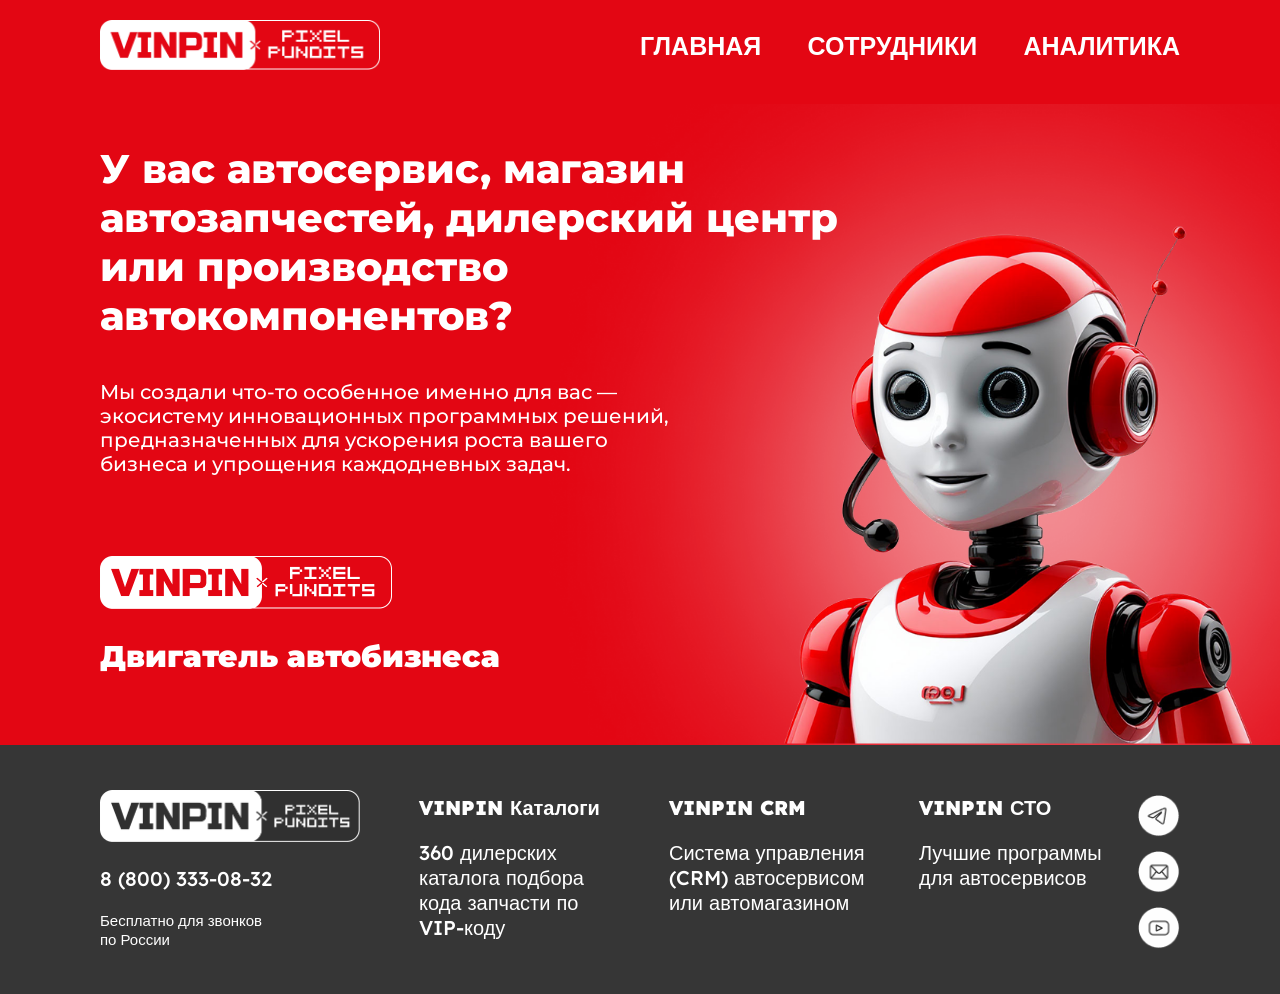
==== frontend/index.html @ 56c81d04 "upd frontend" ====
<!DOCTYPE html>
<html lang="en">
<head>
    <meta charset="UTF-8">
    <meta name="viewport" content="width=device-width, initial-scale=1.0">
    <title>VINPIN</title>
    <link rel="stylesheet" href="style/const.css">
    <link rel="stylesheet" href="style/index.css">
    <link rel="preconnect" href="https://fonts.googleapis.com">
    <link rel="preconnect" href="https://fonts.gstatic.com" crossorigin>
    <link href="https://fonts.googleapis.com/css2?family=Lexend:wght@100..900&family=Montserrat:ital,wght@0,100..900;1,100..900&display=swap" rel="stylesheet">
</head>
<body>
    <header>
        <div class="logo-block">
            <a href="index.html"><img src="img/logo.png" alt="VINPIN" class="logo-img"></a>
        </div>
        <div class="menu-block">
            <a href="index.html" class="menu-link">Главная</a>
            <a href="staff.html" class="menu-link">Сотрудники</a>
            <a href="analitics.html" class="menu-link">Аналитика</a>
        </div>
    </header>
    <div class="banner">
        <div class="banner-text-container">
            <div class="banner-1">
                <span class="banner-1-text">У вас автосервис, магазин автозапчестей, дилерский центр или производство автокомпонентов?</span>
            </div>
            <div class="banner-2">
                <span class="banner-2-text">Мы создали что-то особенное именно для вас — экосистему инновационных программных решений, предназначенных для ускорения роста вашего бизнеса и упрощения каждодневных задач.</span>
            </div>
            <div class="banner-3">
                <img src="img/logo.png" alt="" class="banner-3-img">
            </div>
            <div class="banner-4">
                <span class="banner-4-text">Двигатель автобизнеса</span>
            </div>
        </div>
        <div class="banner-img-container">
            <img src="img/robot.png" alt="" class="robot-img">
        </div>
    </div>
    <footer>
        <div class="stolb1">
            <img src="img/footer-logo.png" alt="" class="footer-logo">
            <p class="footer-tel">8 (800) 333-08-32 </p>
            <p class="footer-tel-desc">Бесплатно для звонков<br>по России</p>
        </div>
        <div class="stolb2">
            <div class="service">
                <p class="service-bold">VINPIN Каталоги</p>
                <p class="service-text">360 дилерских каталога подбора кода запчасти по VIP-коду</p>
            </div>
            <div class="service">
                <p class="service-bold">VINPIN CRM</p>
                <p class="service-text">Система управления (CRM) автосервисом или автомагазином</p>
            </div>
            <div class="service">
                <p class="service-bold">VINPIN СТО</p>
                <p class="service-text">Лучшие программы для автосервисов</p>
            </div>
        </div>
        <div class="stolb3">
            <img src="img/tg.png" alt="" class="footer-img">
            <img src="img/mail.png" alt="" class="footer-img">
            <img src="img/youtube.png" alt="" class="footer-img">
        </div>
    </footer>
</body>
</html>
---- frontend/style/const.css ----
body {
    font-family: "Montserrat", sans-serif;
    color: #FFF;
    background-color: #E30613;
    margin: 0;
    padding: 0;
}

header {
    padding: 20px 100px;
    display: flex;
    justify-content: space-between;
}

.logo-block {
    width: 280px;
}

.logo-img {
    width: 100%;
}

.menu-block {
    width: 50%;
    display: flex;
    justify-content: space-between;
    margin-top: 10px;
}

.menu-link {
    font-family: "Lexend", sans-serif;
    font-weight: 600;
    font-size: 25px;
    text-transform: uppercase;
    text-decoration: none;
    color: #FFF;
}

.menu-link:hover {
    color: #363636;
    transition: color 0.5s ease-in-out;
}

footer {
    background-color: #363636;
    padding: 30px 100px;
    display: flex;
    justify-content: space-between;
}

.stolb1 {
    width: 300px;
    margin-top: 15px;
}

.footer-logo {
    width: 260px;
}

.footer-tel {
    font-family: "Lexend", sans-serif;
    font-weight: 500;
    font-size: 20px;   
    color: #FFF;
    margin-top: 20px;
}

.footer-tel-desc {
    font-family: "Lexend", sans-serif;
    font-weight: 500;
    font-size: 15px;   
    color: #FFF;
}

.stolb2 {
    width: 700px;
    display: flex;
    justify-content: space-between;
}

.stolb3 {
    width: 42px;
    margin-top: 20px;
}

.service {
    width: 200px;
}

.service-bold {
    font-family: "Lexend", sans-serif;
    font-weight: 900;
    font-size: 20px;
    color: #FFF;
}

.service-text {
    font-family: "Lexend", sans-serif;
    font-weight: 500;
    font-size: 20px;
    color: #FFF;    
}

.footer-img {
    width: 42px;
    margin-bottom: 10px;
    cursor: pointer;
}
---- frontend/style/index.css ----
.banner {
    display: flex;
    padding-left: 100px;
}

.banner-text-container {
    width: 770px;
}

.banner-img-container {
    position: absolute;
    z-index: 10;
    top: 104px;
    right: 0;
}

.banner-1 {
    width: 770px;
    margin-top: 50px;
}

.banner-1-text {
    font-family: "Montserrat", sans-serif;
    font-weight: 800;
    font-size: 40px;
    color: #FFF;
}

.banner-2 {
    width: 572px;
    margin-top: 40px;
}

.banner-2-text {
    font-family: "Montserrat", sans-serif;
    font-weight: 500;
    font-size: 20px;
    color: #FFF;
}

.banner-3 {
    width: 292px;
    margin-top: 80px;
}

.banner-3-img {
    width: 100%;
}

.banner-4 {
    margin-top: 25px;
    margin-bottom: 70px;
}

.banner-4-text {
    font-family: "Montserrat", sans-serif;
    font-weight: 900;
    font-size: 30px;
    color: #FFF;
}

.robot-img {
    width: 800px;
}
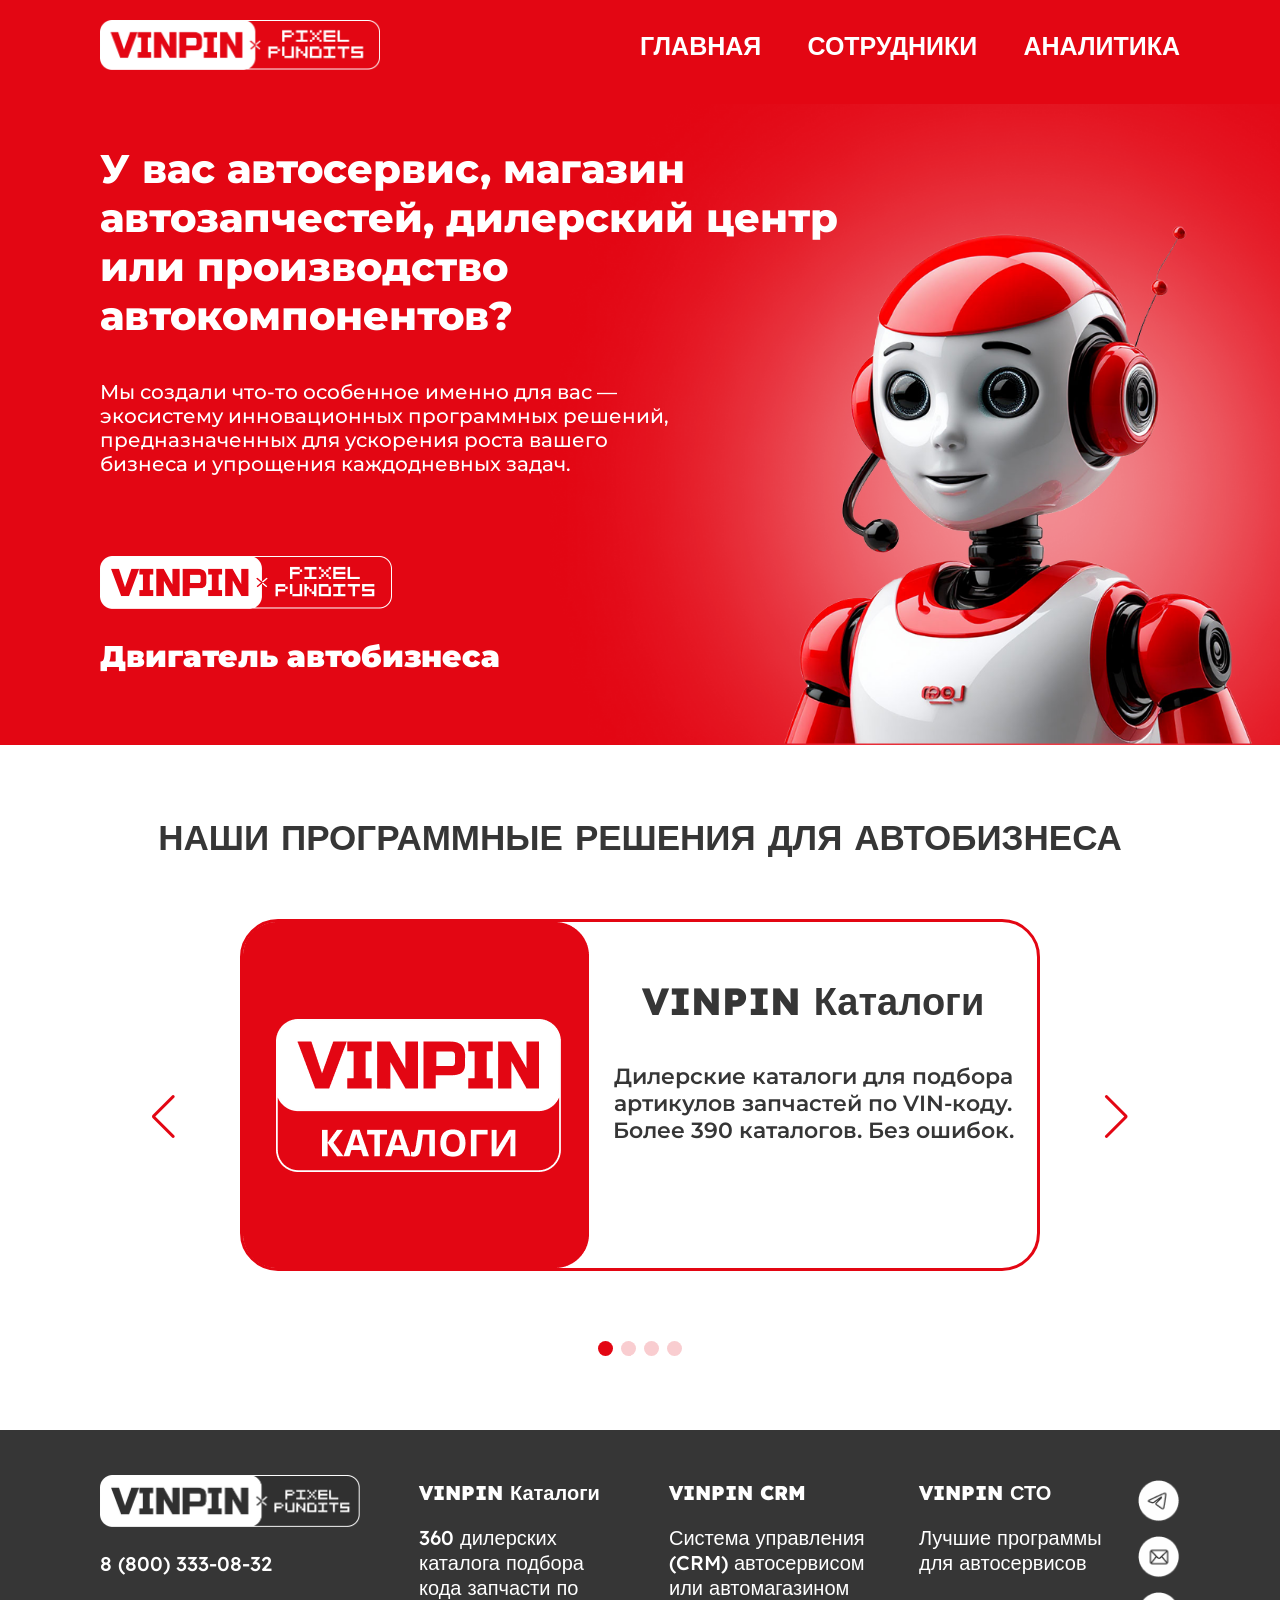
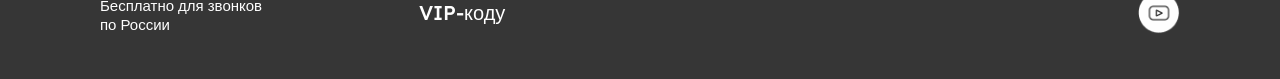
==== commit 7c0e062c: "mr" ====
--- a/frontend/index.html
+++ b/frontend/index.html
@@ -4,6 +4,8 @@
     <meta charset="UTF-8">
     <meta name="viewport" content="width=device-width, initial-scale=1.0">
     <title>VINPIN</title>
+    <script defer type="text/javascript" src="libs/swiper-bundle.min.js"></script>
+    <link href="libs/swiper-bundle.min.css" rel="stylesheet" type="text/css" />
     <link rel="stylesheet" href="style/const.css">
     <link rel="stylesheet" href="style/index.css">
     <link rel="preconnect" href="https://fonts.googleapis.com">
@@ -40,6 +42,80 @@
             <img src="img/robot.png" alt="" class="robot-img">
         </div>
     </div>
+
+    <main>
+        <div class="title-container">
+            <span class="title-text">Наши программные решения для автобизнеса</span>
+        </div>
+        <div class="slider__main-container">
+            <div class="slider__container">
+                <div class="swiper principle-swiper">
+                    <div class="swiper-wrapper">
+                        <div class="swiper-slide">
+                            <div class="slider__content">
+                                <div class="slider__content-slide">
+                                    <div class="slider__img-container">
+                                        <img src="img/slider/1.png" alt="" class="slider-img">
+                                    </div>
+                                    <div class="slider-right">
+                                        <p class="slider-text-bold">VINPIN Каталоги</p>
+                                        <p class="slider-text">Дилерские каталоги для подбора артикулов запчастей по VIN-коду. Более 390 каталогов. Без ошибок.</p>
+                                    </div>
+                                </div>
+                                
+                            </div>
+                        </div>
+                        <div class="swiper-slide">
+                            <div class="slider__content">
+                                <div class="slider__content-slide">
+                                    <div class="slider__img-container">
+                                        <img src="img/slider/2.png" alt="" class="slider-img">
+                                    </div>
+                                    <div class="slider-right">
+                                        <p class="slider-text-bold">VINPIN СТО</p>
+                                        <p class="slider-text">Более 100 программ для автоэлектриков, механиков и мастеров-приёмщиков.</p>
+                                    </div>
+                                </div>
+                                
+                            </div>
+                        </div>
+                        <div class="swiper-slide">
+                            <div class="slider__content">
+                                <div class="slider__content-slide">
+                                    <div class="slider__img-container">
+                                        <img src="img/slider/3.png" alt="" class="slider-img">
+                                    </div>
+                                    <div class="slider-right">
+                                        <p class="slider-text-bold">VINPIN CRM</p>
+                                        <p class="slider-text">Программа для управления СТО или магазином автозапчестей. Признана лучшей на MIMS Awards 2023.</p>
+                                    </div>
+                                </div>
+                                
+                            </div>
+                        </div>
+                        <div class="swiper-slide">
+                            <div class="slider__content">
+                                <div class="slider__content-slide">
+                                    <div class="slider__img-container">
+                                        <img src="img/slider/4.png" alt="" class="slider-img">
+                                    </div>
+                                    <div class="slider-right">
+                                        <p class="slider-text-bold">VINPIN Проценка</p>
+                                        <p class="slider-text">Автоматизированная проценка в 1 клик. Более 1200 поставщиков интегрировано.</p>
+                                    </div>
+                                </div>
+                                
+                            </div>
+                        </div>
+                    </div>
+                    <div class="swiper-pagination"></div>
+                    <div class="swiper-button-next"></div>
+                    <div class="swiper-button-prev"></div>
+                </div>
+            </div>
+        </div>
+    </main>
+    
     <footer>
         <div class="stolb1">
             <img src="img/footer-logo.png" alt="" class="footer-logo">
@@ -66,5 +142,6 @@
             <img src="img/youtube.png" alt="" class="footer-img">
         </div>
     </footer>
+    <script src="scripts/index.js"></script>
 </body>
 </html>
--- a/frontend/style/index.css
+++ b/frontend/style/index.css
@@ -61,4 +61,116 @@
 
 .robot-img {
     width: 800px;
+}
+
+main {
+    display: flex;
+    flex-direction: column;
+    align-items: center;
+    padding: 70px 0px;
+    background-color: #FFF;
+}
+
+.title-container {
+    margin-bottom: 60px;
+    text-align: center;
+}
+
+.title-text {
+    font-family: "Lexend", sans-serif;
+    font-weight: 900;
+    font-size: 35px;
+    text-transform: uppercase;
+    color: #363636;    
+}
+
+.slider__main-container {
+    width: 100%;
+    max-width: 1040px;
+    display: flex;
+    flex-direction: column;
+    align-items: center;
+}
+
+.slider__img-container {
+    width: 346px;
+}
+
+.slider__img {
+    width: 100%;
+}
+
+.slider__container {
+    width: 100%;
+    min-width: 300px;
+}
+
+.slider__content {
+    padding: 0px 120px 35px 120px;
+}
+
+.slider__content-slide {
+    border-radius: 38px;
+    text-align: center;
+    border: #E30613 3px solid;
+    display: flex;
+    justify-content: space-between;
+    height: 346px;
+}
+
+.slider-text-bold {
+    font-family: "Lexend", sans-serif;
+    font-weight: 800;
+    font-size: 38px;
+    color: #363636;
+    margin-top: 25px;
+}
+
+.slider-text {
+    font-family: "Montserrat", sans-serif;
+    font-weight: 600;
+    font-size: 22px;
+    color: #363636;
+    margin-top: 20px;
+}
+
+.swiper-button-next, .swiper-button-prev {
+    position: absolute;
+    top: 50%;
+    transform: translateY(-50%);
+    background-color: transparent;
+    -webkit-tap-highlight-color: transparent;
+    color: #E30613;
+    font-size: 30px;
+    cursor: pointer;
+}
+
+.swiper-button-prev {
+    left: 30px;
+}
+
+.swiper-button-next {
+    right: 30px;
+}
+
+.swiper-pagination {
+    position: static;
+    width: 100%;
+    color: #E30613;
+    margin-top: 35px;
+}
+
+.swiper-pagination-horizontal {
+    width: 100px;
+}
+
+.swiper-pagination-bullet {
+    width: 15px;
+    height: 15px;
+    background-color: #E30613;
+    -webkit-tap-highlight-color: transparent;
+}
+
+.slider-right {
+    padding: 30px 15px;
 }
